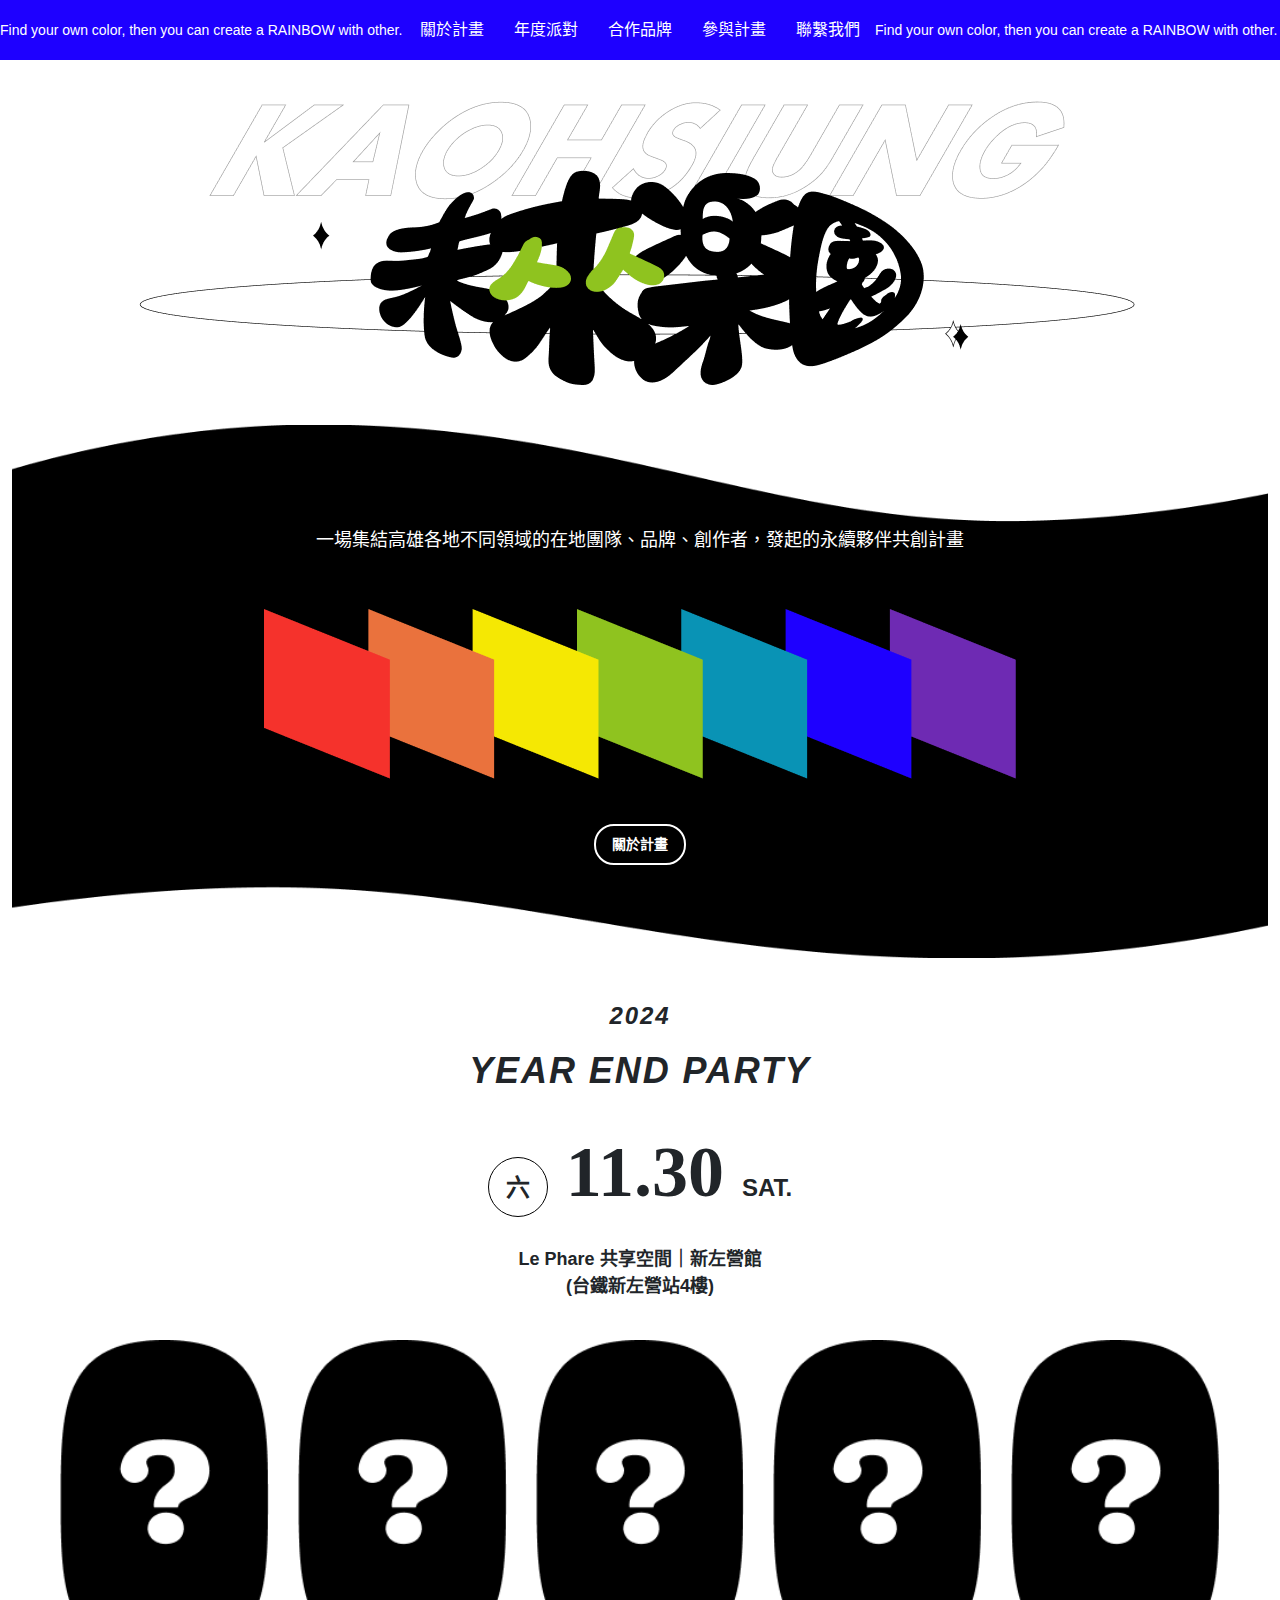
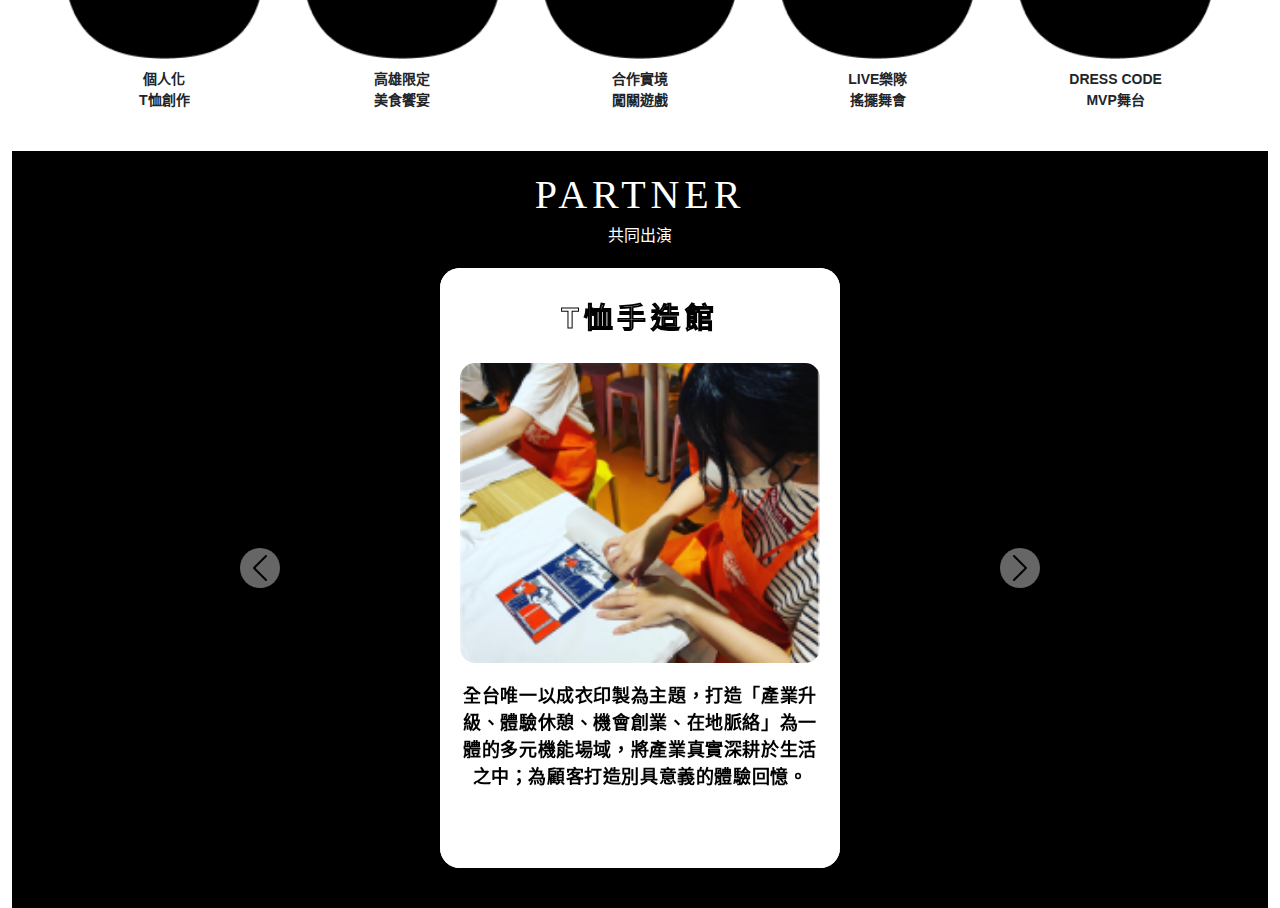
==== index.html @ 6bffa246 "Add files via upload" ====
﻿<!DOCTYPE html>
<html lang="zh-TW">
<head>
    <meta charset="UTF-8">
    <meta name="viewport" content="width=device-width, initial-scale=1.0">
    <title>未來樂園</title>
    <link href="https://cdn.jsdelivr.net/npm/bootstrap@5.3.0/dist/css/bootstrap.min.css" rel="stylesheet">
    <link rel="stylesheet" href="css/styles.css">
</head>
<body>
    <header>
        <nav>
            <div class="rainbow-container">
                <p class="rainbow-text">Find your own color, then you can create a RAINBOW with other.</p>
            </div>
            <ul>
                <li class="menu-list">
                    <h2 class="menu-title">關於計畫</h2>
                    <div class="menu-underline"></div>
                </li>
                <li class="menu-list">
                    <h2 class="menu-title">年度派對</h2>
                    <div class="menu-underline"></div>
                </li>
                <li class="menu-list">
                    <h2 class="menu-title">合作品牌</h2>
                    <div class="menu-underline"></div>
                </li>
                <li class="menu-list">
                    <h2 class="menu-title">參與計畫</h2>
                    <div class="menu-underline"></div>
                </li>
                <li class="menu-list">
                    <h2 class="menu-title">聯繫我們</h2>
                    <div class="menu-underline"></div>
                </li>
            </ul>
            <div class="rainbow-container">
                <p class="rainbow-text">Find your own color, then you can create a RAINBOW with other.</p>
            </div>
        </nav>
    </header>

    <main class="container-fluid">
        <section class="about-plan">
            <div class="main-logo">
                <img src="../images/mainlogo.png" alt="KAOHSIUNG">
            </div>
            <div class="event-idea">
                <p class="event-description">一場集結高雄各地不同領域的在地團隊、品牌、創作者，發起的永續夥伴共創計畫</p>
                <div class="rainbow-blocks">
                    <img src="../images/colorbutton.png" alt="彩虹色塊">
                </div>
                <a href="#" class="about-button">關於計畫</a>
            </div>
        </section>

        <section class="annual-party">
            <div class="party-time">
                <div class="year">2024</div>
                <div class="party-title">YEAR END PARTY</div>
                <div class="date">
                    <span class="day">六</span>
                    11.30
                    <span class="day-of-week">SAT.</span>
                </div>
                <div class="location">
                    Le Phare 共享空間｜新左營館<br>
                    (台鐵新左營站4樓)
                </div>
            </div>
            <div class="party-items">
                <div class="party-item">
                    <img class="item-image" src="../images/parrtyitem.png">
                    <div class="item-title">個人化<br>T恤創作</div>
                </div>
                <div class="party-item">
                    <img class="item-image" src="../images/parrtyitem.png">
                    <div class="item-title">高雄限定<br>美食饗宴</div>
                </div>
                <div class="party-item">
                    <img class="item-image" src="../images/parrtyitem.png">
                    <div class="item-title">合作實境<br>闖關遊戲</div>
                </div>
                <div class="party-item">
                    <img class="item-image" src="../images/parrtyitem.png">
                    <div class="item-title">LIVE樂隊<br>搖擺舞會</div>
                </div>
                <div class="party-item">
                    <img class="item-image" src="../images/parrtyitem.png">
                    <div class="item-title">DRESS CODE<br>MVP舞台</div>
                </div>
            </div>
        </section>

        <section class="partner-section">
            <h2>PARTNER</h2>
            <p>共同出演</p>
            <div id="partnerCarousel" class="carousel slide partner-carousel" data-bs-ride="carousel">
                <div class="carousel-inner">
                    <div class="carousel-item active">
                        <h3>SWING<br>FORMOSA</h3>
                        <div class="image-container">
                            <img src="/images/partner.png" alt="Swing Formosa">
                        </div>
                        <p>致力於推廣搖擺舞蹈與文化的藝文團隊。Swing 是一種生活方式,是跳動的音符,也是歡愉的舞蹈,對於搖擺舞有興趣的朋友一起加入我們!</p>
                    </div>
                    <div class="carousel-item active">
                        <h3>T恤手造館</h3>
                        <div class="image-container">
                            <img src="/images/partner2.png" alt="Swing Formosa">
                        </div>
                        <p>全台唯一以成衣印製為主題，打造「產業升級、體驗休憩、機會創業、在地脈絡」為一體的多元機能場域，將產業真實深耕於生活之中；為顧客打造別具意義的體驗回憶。</p>
                    </div>
                    <!-- 可以添加更多的 carousel-item -->
                </div>
                <button class="carousel-control-prev" type="button" data-bs-target="#partnerCarousel" data-bs-slide="prev">
                    <span class="carousel-control-prev-icon" aria-hidden="true"></span>
                    <span class="visually-hidden">上一個</span>
                </button>
                <button class="carousel-control-next" type="button" data-bs-target="#partnerCarousel" data-bs-slide="next">
                    <span class="carousel-control-next-icon" aria-hidden="true"></span>
                    <span class="visually-hidden">下一個</span>
                </button>
            </div>
        </section>
    </main>

    <footer>
        <!-- 頁腳內容 -->
    </footer>

    <script src="js/main.js"></script>
    <script src="https://cdn.jsdelivr.net/npm/bootstrap@5.3.0/dist/js/bootstrap.bundle.min.js"></script>
</body>
</html>
---- css/styles.css ----
﻿@import url('https://fonts.googleapis.com/css2?family=Noto+Sans+TC:wght@400;700&display=swap');

body {
    margin: 0;
    padding: 0;
    font-family: Arial, sans-serif;
}

/*nvabar*/

nav {
    background-color: #1E00FF;
    color: white;
    display: flex;
    align-items: center;
    height: 60px;
}

.rainbow-container {
    flex: 1;
    overflow: hidden;
    white-space: nowrap;
}

.rainbow-text {
    display: inline-block;
    animation: scroll-left 20s linear infinite;
    color: white;
    font-size: 14px;
    margin: 0;
}

@keyframes scroll-left {
    0% {
        transform: translateX(100%);
    }

    100% {
        transform: translateX(-100%);
    }
}

ul {
    list-style-type: none;
    padding: 0;
    margin: 0;
    display: flex;
    justify-content: center;
}

.menu-list {
    margin: 0 15px;
    position: relative;
}

.menu-title {
    font-size: 16px;
    margin: 0;
    padding: 5px 0;
    cursor: pointer;
}

.menu-underline {
    position: absolute;
    bottom: -2px;
    left: 0;
    width: 0;
    height: 2px;
    background-color: #8FC31F;
    transition: width 0.3s ease;
}

.menu-list:hover .menu-underline {
    width: 100%;
}

/*about-plan*/

.about-plan {
    color: #ffffff;
    text-align: center;
    padding: 20px 0;
}

.main-logo {
    margin-bottom: 20px;
}

    .main-logo img {
        max-width: 100%;
        height: auto;
    }

.event-idea {
    aspect-ratio: 1440 / 610.87;
    background-image: url('../images/backgrounds/event-idea.png');
    background-size: cover;
    background-position: center;
    background-repeat: no-repeat;
    display: flex;
    flex-direction: column;
    justify-content: center;
    align-items: center;
    padding: 60px 30px;
}

.event-content {
    max-width: 1440px;
    margin: 0 auto;
}

.event-description {
    width: 60%;
    font-size: 18px;
    margin: 20px auto;
    padding: 20px;
}

.rainbow-blocks {
    width: 70%;
    margin: 15px auto;
}

    .rainbow-blocks img {
        max-width: 100%;
        height: auto;
    }

.about-button {
    display: inline-block;
    margin: 30px;
    padding: 8px 16px;
    background-color: transparent;
    color: #ffffff;
    border: 2px solid #ffffff;
    border-radius: 20px;
    text-decoration: none;
    font-weight: bold;
    font-size: 14px;
}

    .about-button:hover {
        background-color: #ffffff;
        color: #000000;
    }

/*annul-party*/
.annual-party {
    max-width: 1200px;
    margin: 0 auto;
    padding: 20px;
    font-weight: 600
}

.party-time {
    text-align: center;
    margin-bottom: 40px;
}

.year {
    font-family: Inter, sans-serif;
    font-style: italic;
    letter-spacing: 1.92px;
    font-size: 24px;
    font-weight: bold;
    margin-bottom: 10px;
}

.party-title {
    font-family: Inter, sans-serif;
    font-style: italic;
    letter-spacing: 1.92px;
    font-size: 36px;
    font-weight: bold;
    margin-bottom: 20px;
}

.date {
    font-family: Bookman Swash;
    font-size: 72px;
    font-weight: bold;
    margin-bottom: 20px;
}

    .date .day {
        font-family: Gen Jyuu Gothic, sans-serif;
        font-size: 24px;
        border-radius: 48px;
        border: 1px solid #000;
        display: inline-block;
        width: 60px;
        height: 60px;
        line-height: 60px;
    }

    .date .day-of-week {
        font-family: Gen Jyuu Gothic, sans-serif;
        font-size: 24px;
        justify-content: center;
    }

    .location {
        font-size: 18px;
    }

.party-items {
    display: flex;
    justify-content: space-between;
    flex-wrap: wrap;
}

.party-item {
    width: 18%;
    text-align: center;
    margin-bottom: 20px;
}

.item-image {
    aspect-ratio: 180.96 / 276.48;
    width: 100%;
    border-radius: 20px;
    display: flex;
    justify-content: center;
    align-items: center;
    margin-bottom: 10px;
}

    .item-image span {
        font-size: 48px;
        color: #fff;
    }

.item-title {
    font-size: 14px;
}


/*partner*/
.partner-section {
    background-color: #000;
    color: #fff;
    padding: 20px 0;
    text-align: center;
}

    .partner-section h2 {
        font-family: Bodoni Bd BT;
        letter-spacing: 4.92px;
        font-size: 2.5rem;
        margin-bottom: 5px;
    }

.partner-carousel {
    position: relative;
    max-width: 800px;
    margin: 20px auto;
    height: 600px; /* 增加高度 */
    display: flex;
    align-items: center;
    justify-content: center;
}

.carousel-inner {
    width: 100%;
    max-width: 400px; /* 限制卡片寬度 */
}

.carousel-item {
    height: 600px;
    background-color: #fff;
    color: #000;
    border-radius: 20px;
    padding: 20px;
    box-shadow: 0 10px 20px rgba(0,0,0,0.1);
}

    .carousel-item h3 {
        height: 60px;
        color: #fff;
        text-align: center;
        letter-spacing: 4.8px;
        font: 700 24px/30px Gen Jyuu Gothic, -apple-system, Roboto, Helvetica, sans-serif;
        -webkit-text-stroke: 1px #000;
        margin-bottom: 15px;
        font-size: 1.8rem;
        font-weight: bold;
        display: flex;
        align-items: center;
        justify-content: center;
    }

    .carousel-item .image-container {
        width: 100%;
        height: 300px;
        overflow: hidden;
        border-radius: 15px;
        margin-bottom: 15px;
    }

    .carousel-item img {
        width: 100%;
        height: 100%;
        object-fit: cover;
    }

    .carousel-item p {
        color: #000;
        letter-spacing: 0.61px;
        margin-top: 20px;
        font: 800 18px Gen Jyuu Gothic, sans-serif;
        line-height: 1.5;
    }

.carousel-control-prev,
.carousel-control-next {
    width: 40px;
    height: 40px;
    top: 50%;
    transform: translateY(-50%);
    background-color: rgba(255,255,255,0.5);
    border-radius: 50%;
    opacity: 0.8;
}

.carousel-control-prev-icon,
.carousel-control-next-icon {
    background-image: url("data:image/svg+xml,%3csvg xmlns='http://www.w3.org/2000/svg' viewBox='0 0 16 16' fill='%23000'%3e%3cpath d='M11.354 1.646a.5.5 0 0 1 0 .708L5.707 8l5.647 5.646a.5.5 0 0 1-.708.708l-6-6a.5.5 0 0 1 0-.708l6-6a.5.5 0 0 1 .708 0z'/%3e%3c/svg%3e");
}

.carousel-control-next-icon {
    background-image: url("data:image/svg+xml,%3csvg xmlns='http://www.w3.org/2000/svg' viewBox='0 0 16 16' fill='%23000'%3e%3cpath d='M4.646 1.646a.5.5 0 0 1 .708 0l6 6a.5.5 0 0 1 0 .708l-6 6a.5.5 0 0 1-.708-.708L10.293 8 4.646 2.354a.5.5 0 0 1 0-.708z'/%3e%3c/svg%3e");
}



/* 響應式設計 */
@media (max-width: 768px) {
    .event-idea {
        padding: 30px 15px;
    }

    .event-description {
        font-size: 16px;
    }

    .about-button {
        font-size: 14px;
        padding: 8px 16px;
    }
}

@media (max-width: 480px) {
    .event-idea {
        padding: 20px 10px;
    }

    .event-description {
        font-size: 14px;
    }

    .about-button {
        font-size: 12px;
        padding: 6px 12px;
    }
}
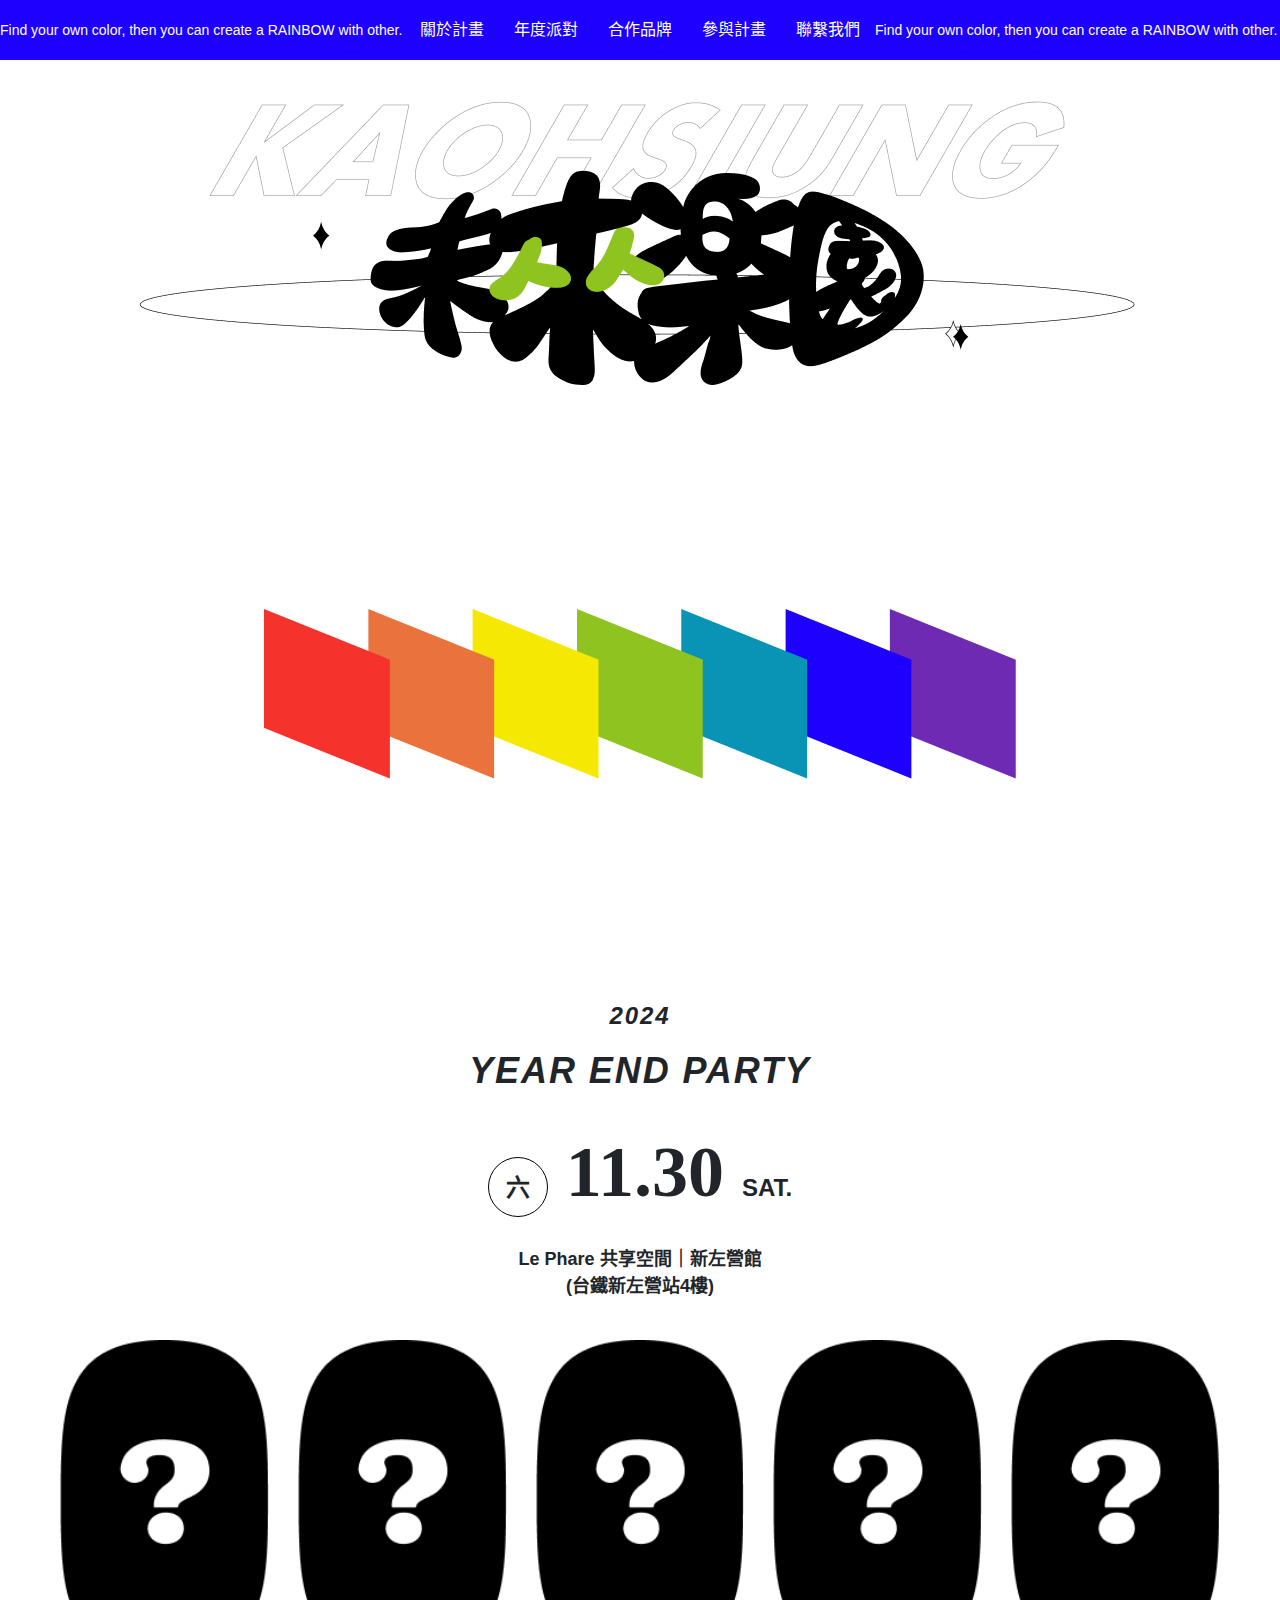
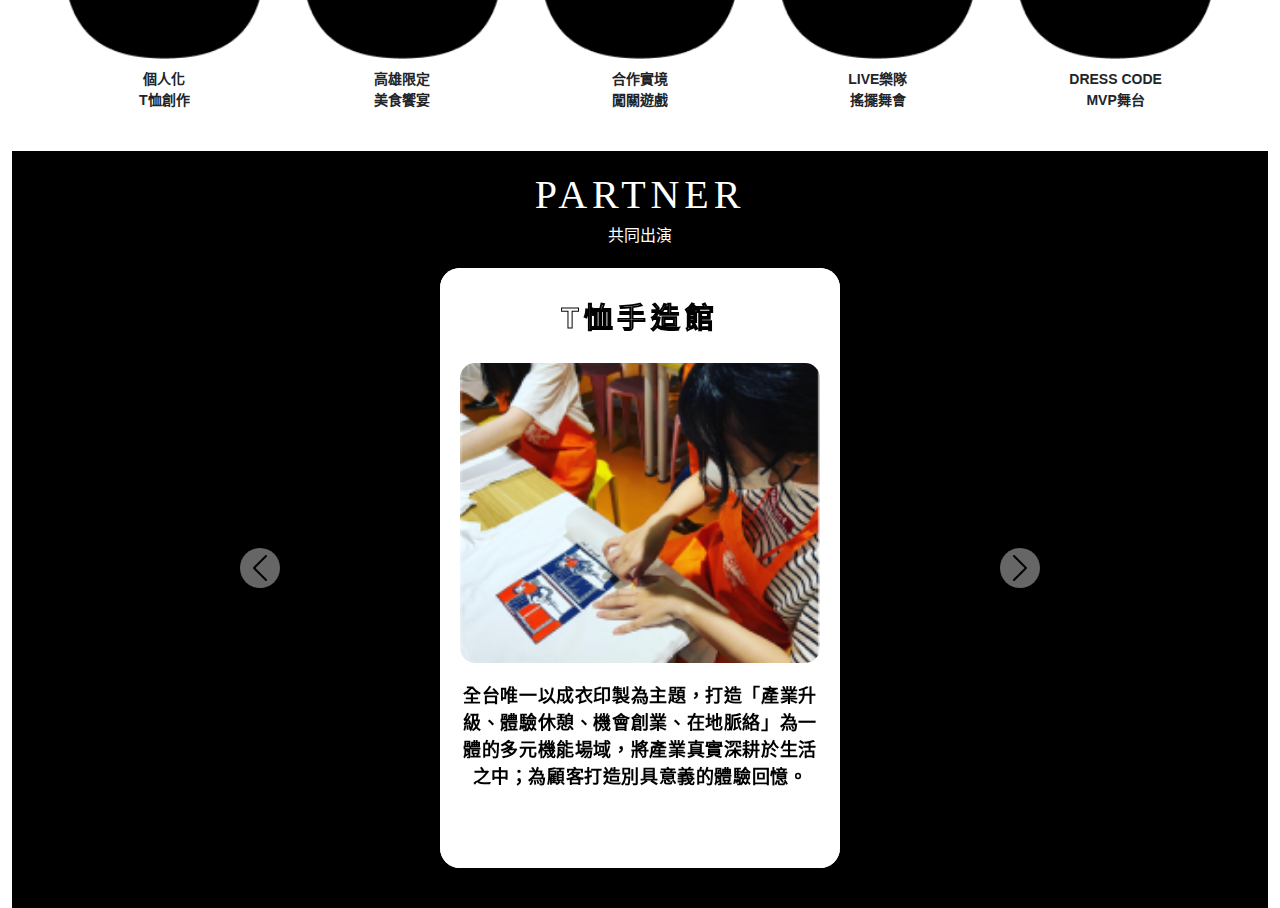
==== commit 37ca2384: "Add files via upload" ====
--- a/index.html
+++ b/index.html
@@ -44,12 +44,12 @@
     <main class="container-fluid">
         <section class="about-plan">
             <div class="main-logo">
-                <img src="../images/mainlogo.png" alt="KAOHSIUNG">
+                <img src="images/mainlogo.png" alt="KAOHSIUNG">
             </div>
             <div class="event-idea">
                 <p class="event-description">一場集結高雄各地不同領域的在地團隊、品牌、創作者，發起的永續夥伴共創計畫</p>
                 <div class="rainbow-blocks">
-                    <img src="../images/colorbutton.png" alt="彩虹色塊">
+                    <img src="images/colorbutton.png" alt="彩虹色塊">
                 </div>
                 <a href="#" class="about-button">關於計畫</a>
             </div>
@@ -71,23 +71,23 @@
             </div>
             <div class="party-items">
                 <div class="party-item">
-                    <img class="item-image" src="../images/parrtyitem.png">
+                    <img class="item-image" src="images/parrtyitem.png">
                     <div class="item-title">個人化<br>T恤創作</div>
                 </div>
                 <div class="party-item">
-                    <img class="item-image" src="../images/parrtyitem.png">
+                    <img class="item-image" src="images/parrtyitem.png">
                     <div class="item-title">高雄限定<br>美食饗宴</div>
                 </div>
                 <div class="party-item">
-                    <img class="item-image" src="../images/parrtyitem.png">
+                    <img class="item-image" src="images/parrtyitem.png">
                     <div class="item-title">合作實境<br>闖關遊戲</div>
                 </div>
                 <div class="party-item">
-                    <img class="item-image" src="../images/parrtyitem.png">
+                    <img class="item-image" src="images/parrtyitem.png">
                     <div class="item-title">LIVE樂隊<br>搖擺舞會</div>
                 </div>
                 <div class="party-item">
-                    <img class="item-image" src="../images/parrtyitem.png">
+                    <img class="item-image" src="images/parrtyitem.png">
                     <div class="item-title">DRESS CODE<br>MVP舞台</div>
                 </div>
             </div>
--- a/css/styles.css
+++ b/css/styles.css
@@ -93,7 +93,7 @@
 
 .event-idea {
     aspect-ratio: 1440 / 610.87;
-    background-image: url('../images/backgrounds/event-idea.png');
+    background-image: url('images/backgrounds/event-idea.png');
     background-size: cover;
     background-position: center;
     background-repeat: no-repeat;
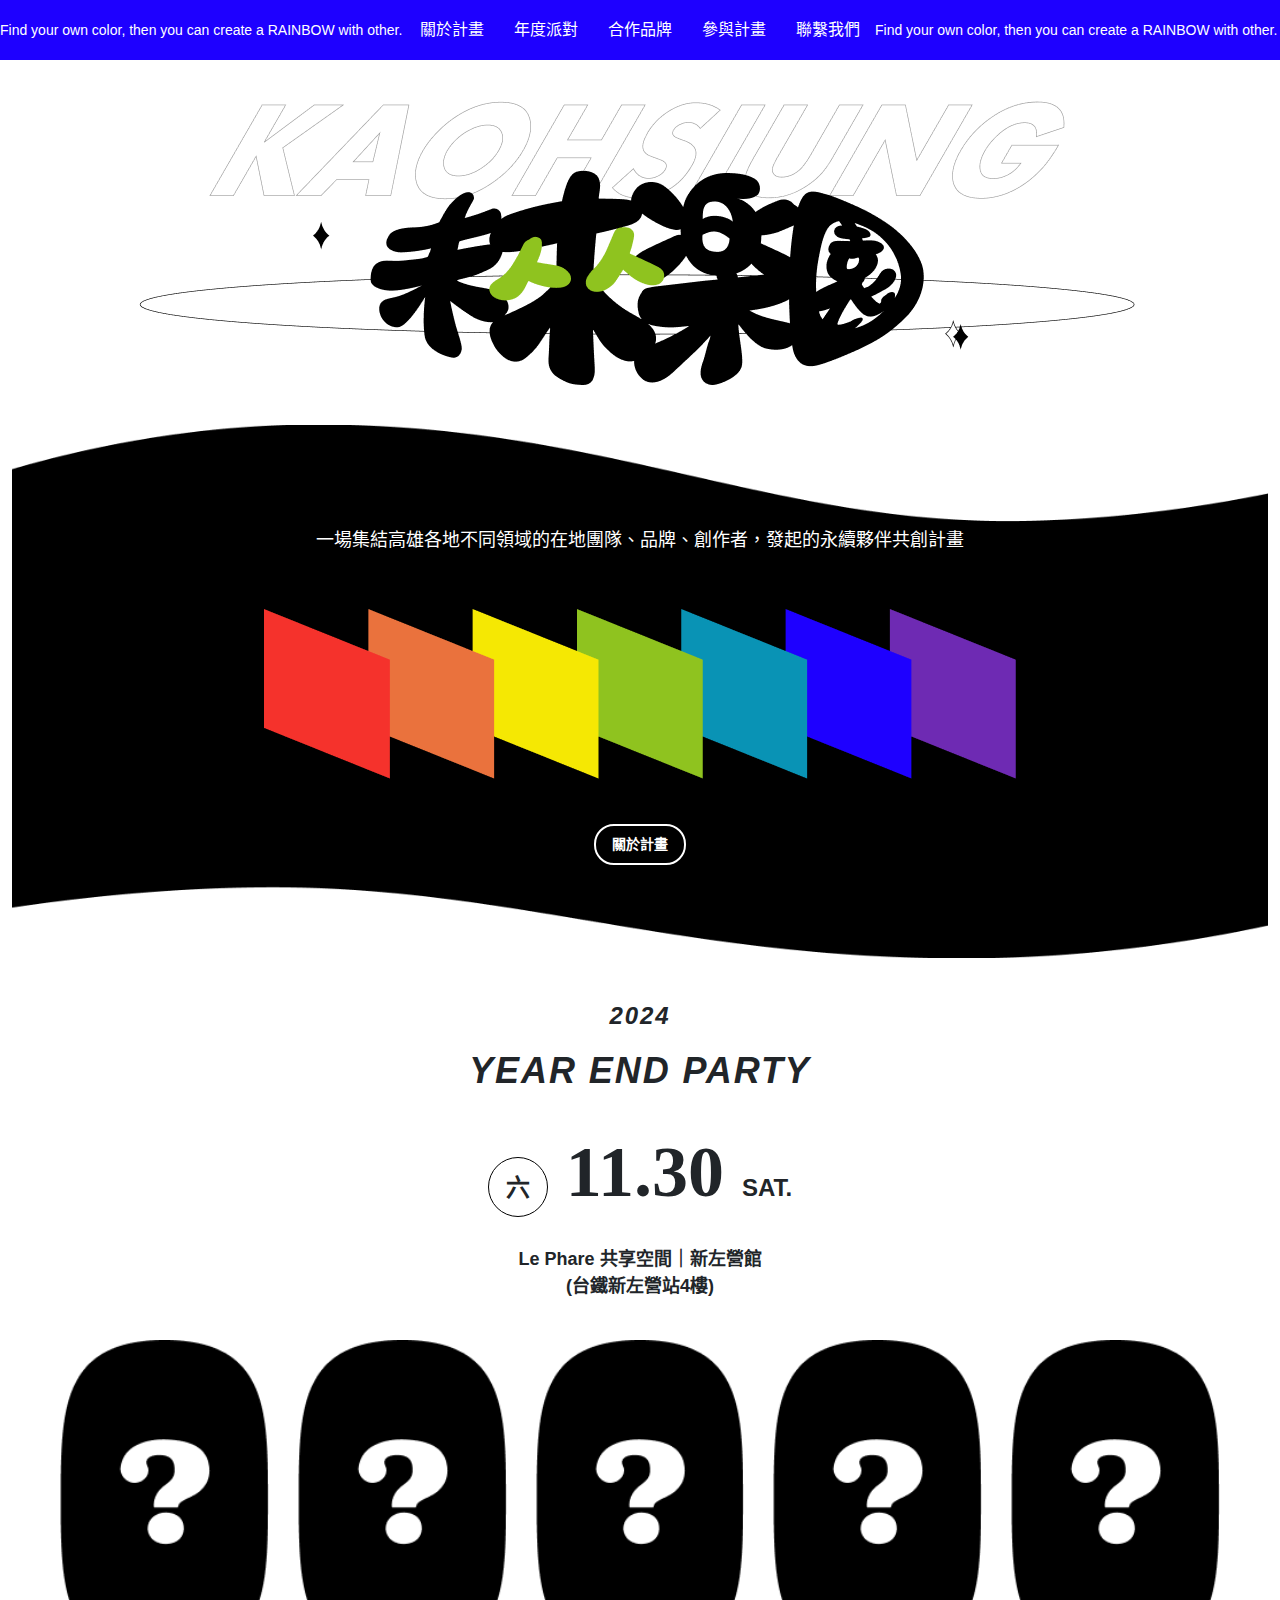
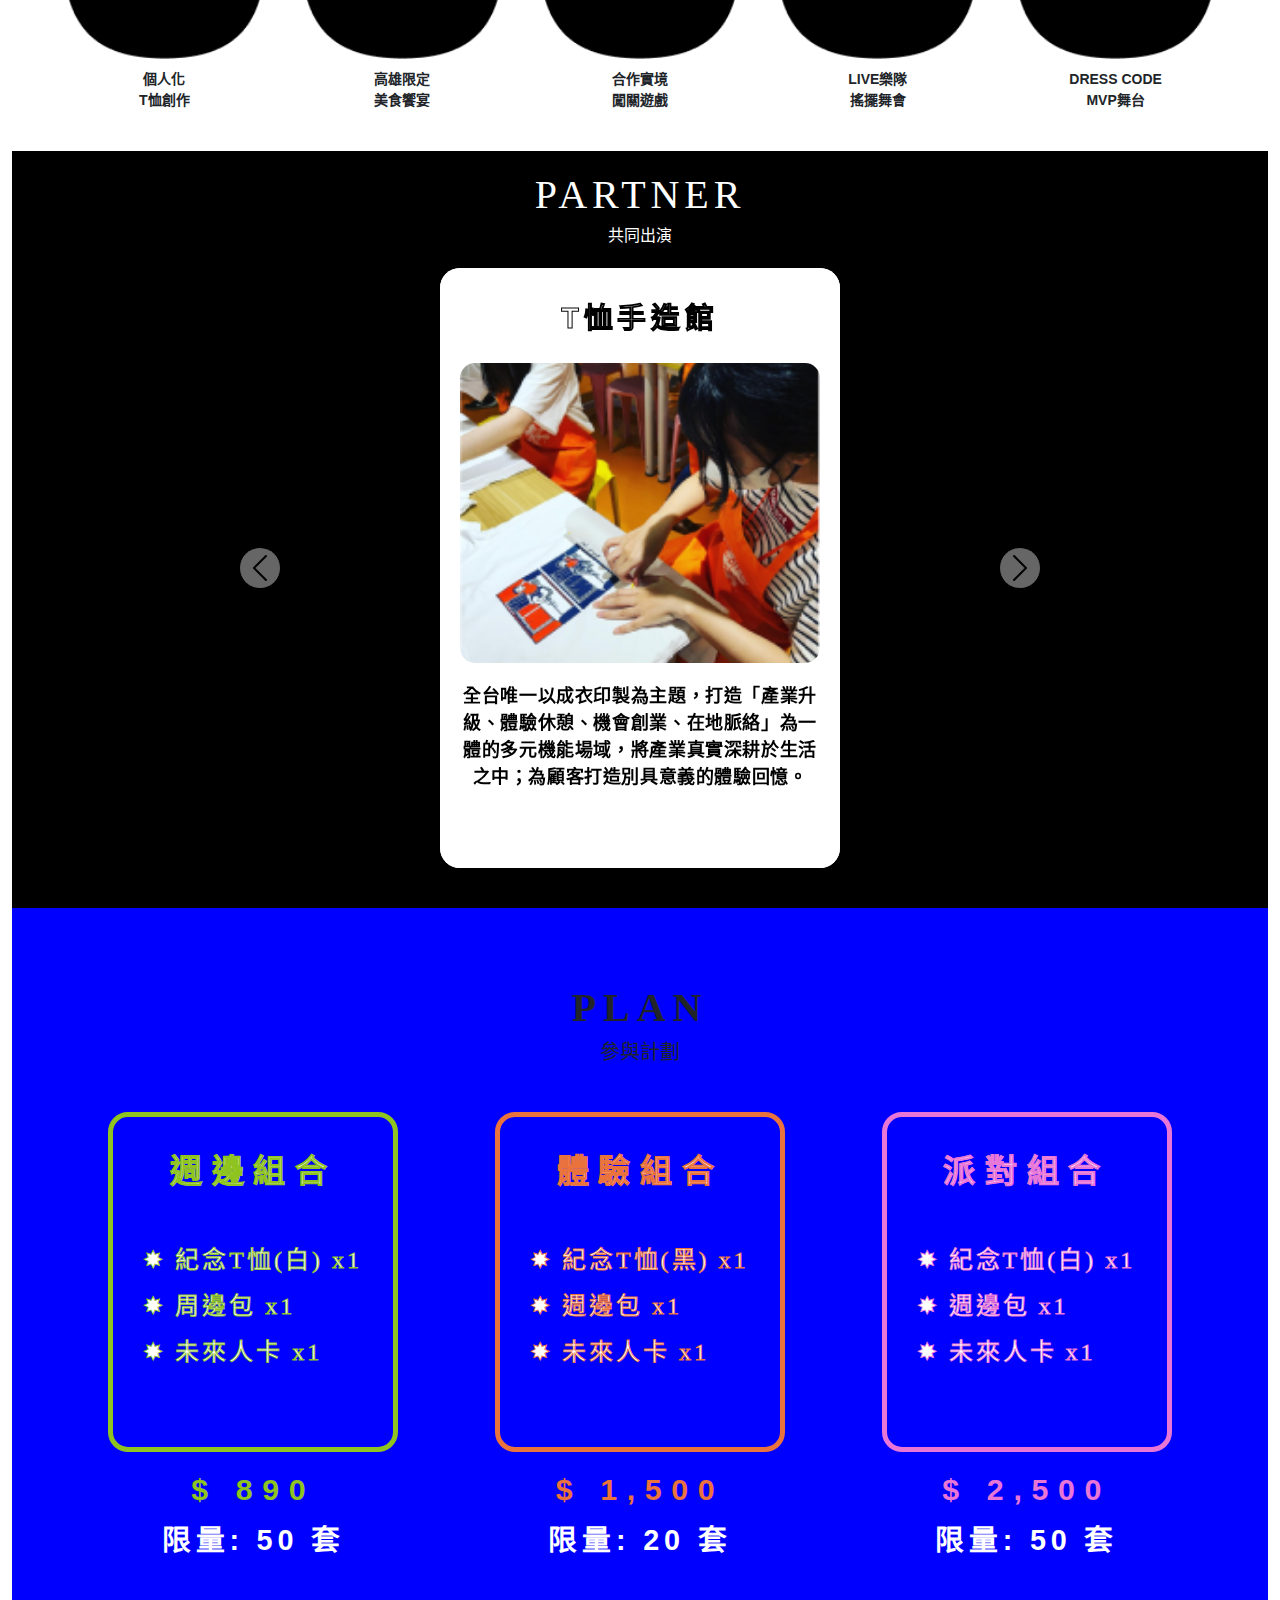
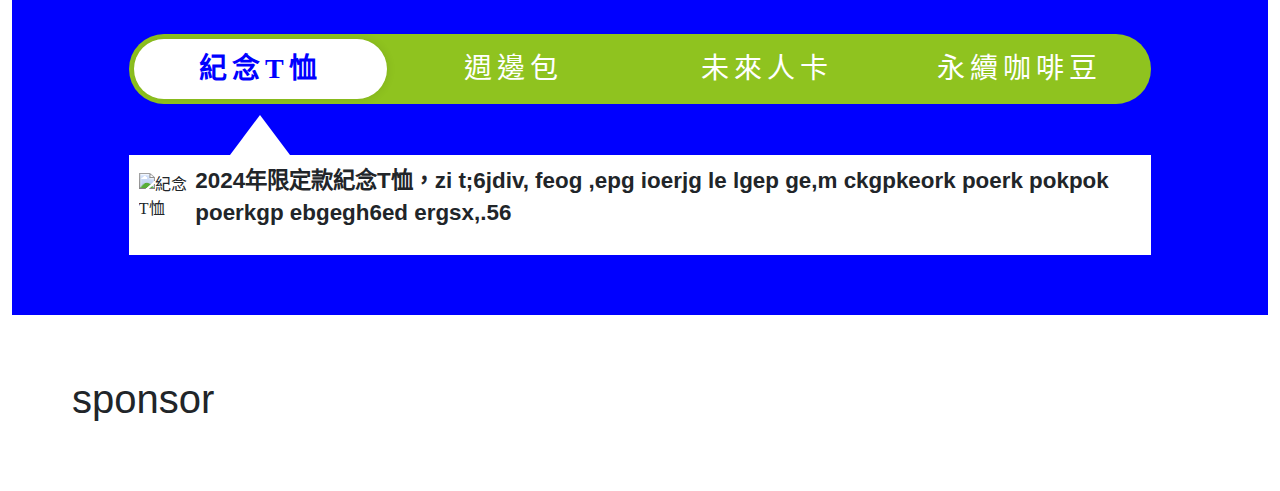
==== commit 03be420d: "Add files via upload" ====
--- a/index.html
+++ b/index.html
@@ -101,14 +101,14 @@
                     <div class="carousel-item active">
                         <h3>SWING<br>FORMOSA</h3>
                         <div class="image-container">
-                            <img src="/images/partner.png" alt="Swing Formosa">
+                            <img src="images/partner.png" alt="Swing Formosa">
                         </div>
                         <p>致力於推廣搖擺舞蹈與文化的藝文團隊。Swing 是一種生活方式,是跳動的音符,也是歡愉的舞蹈,對於搖擺舞有興趣的朋友一起加入我們!</p>
                     </div>
                     <div class="carousel-item active">
                         <h3>T恤手造館</h3>
                         <div class="image-container">
-                            <img src="/images/partner2.png" alt="Swing Formosa">
+                            <img src="images/partner2.png" alt="Swing Formosa">
                         </div>
                         <p>全台唯一以成衣印製為主題，打造「產業升級、體驗休憩、機會創業、在地脈絡」為一體的多元機能場域，將產業真實深耕於生活之中；為顧客打造別具意義的體驗回憶。</p>
                     </div>
@@ -124,6 +124,119 @@
                 </button>
             </div>
         </section>
+
+        <section class="support-plan">
+            <h1 class="text-center pt-3">PLAN</h1>
+            <h5 class="text-center mb-5">參與計劃</h5>
+
+            <div class="row plan-combo">
+                <div class="col-lg-4 col-md-6 mb-4">
+                    <div class="card">
+                        <div class="card-body text-center card1">
+                            <h5 class="card-title">週邊組合</h5>
+                            <ul class="list-styled">
+                                <li>✸ 紀念T恤(白) x1</li>
+                                <li>✸ 周邊包 x1</li>
+                                <li>✸ 未來人卡 x1</li>
+                            </ul>
+                        </div>
+                        <div class="plan-info text-center">
+                            <p class="plan-price green-text">$ 890</p>
+                            <p class="plan-stock">限量: 50 套</p>
+                        </div>
+                    </div>
+                </div>
+                <div class="col-lg-4 col-md-6 mb-4">
+                    <div class="card">
+                        <div class="card-body text-center card2">
+                            <h5 class="card-title">體驗組合</h5>
+                            <ul class="list-styled">
+                                <li>✸ 紀念T恤(黑) x1</li>
+                                <li>✸ 週邊包 x1</li>
+                                <li>✸ 未來人卡 x1</li>
+                            </ul>
+                        </div>
+                        <div class="plan-info text-center">
+                            <p class="plan-price oringe-text">$ 1,500</p>
+                            <p class="plan-stock">限量: 20 套</p>
+                        </div>
+                    </div>
+                </div>
+                <div class="col-lg-4 col-md-6 mb-4">
+                    <div class="card">
+                        <div class="card-body text-center card3">
+                            <h5 class="card-title">派對組合</h5>
+                            <ul class="list-styled">
+                                <li>✸ 紀念T恤(白) x1</li>
+                                <li>✸ 週邊包 x1</li>
+                                <li>✸ 未來人卡 x1</li>
+                            </ul>
+                        </div>
+                        <div class="plan-info text-center">
+                            <p class="plan-price pink-text">$ 2,500</p>
+                            <p class="plan-stock">限量: 50 套</p>
+                        </div>
+                    </div>
+                </div>
+            </div>
+
+            <div class="product-tabs mt-3 mx-auto">
+                <ul class="nav nav-pills mb-3 justify-content-center g-0 row" id="pills-tab" role="tablist">
+                    <li class="nav-item col" role="presentation">
+                        <button class="nav-link h-100 active" id="pills-tshirt-tab" data-bs-toggle="pill" data-bs-target="#pills-tshirt" type="button" role="tab" aria-controls="pills-tshirt" aria-selected="true">紀念T恤</button>
+                    </li>
+                    <li class="nav-item col" role="presentation">
+                        <button class="nav-link h-100" id="pills-bag-tab" data-bs-toggle="pill" data-bs-target="#pills-bag" type="button" role="tab" aria-controls="pills-bag" aria-selected="false">週邊包</button>
+                    </li>
+                    <li class="nav-item col" role="presentation">
+                        <button class="nav-link h-100" id="pills-card-tab" data-bs-toggle="pill" data-bs-target="#pills-card" type="button" role="tab" aria-controls="pills-card" aria-selected="false">未來人卡</button>
+                    </li>
+                    <li class="nav-item col" role="presentation">
+                        <button class="nav-link h-100" id="pills-coffee-tab" data-bs-toggle="pill" data-bs-target="#pills-coffee" type="button" role="tab" aria-controls="pills-coffee" aria-selected="false">永續咖啡豆</button>
+                    </li>
+                </ul>
+                <div class="triangle-indicator"></div>
+
+                <div class="tab-content" id="pills-tabContent">
+                    <div class="tab-pane fade show active" id="pills-tshirt" role="tabpanel" aria-labelledby="pills-tshirt-tab">
+                        <div class="product-info">
+                            <img src="images/product.png" alt="紀念T恤" class="img-fluid mb-3">
+                            <div>
+                                <p>2024年限定款紀念T恤，zi t;6jdiv, feog ,epg ioerjg le lgep ge,m ckgpkeork poerk pokpok poerkgp ebgegh6ed ergsx,.56 </p>
+                            </div>
+                        </div>
+                    </div>
+                    <div class="tab-pane fade" id="pills-bag" role="tabpanel" aria-labelledby="pills-bag-tab">
+                        <div class="product-info">
+                            <img src="images/product.png" alt="紀念T恤" class="img-fluid mb-3">
+                            <div>
+                                <p>2024年限定款紀念T恤，zi t;6jdiv, feog ,epg ioerjg le lgep ge,m ckgpkeork poerk pokpok poerkgp ebgegh6ed ergsx,.56 </p>
+                            </div>
+                        </div>
+                    </div>
+                    <div class="tab-pane fade" id="pills-card" role="tabpanel" aria-labelledby="pills-card-tab">
+                        <div class="product-info">
+                            <img src="images/product.png" alt="紀念T恤" class="img-fluid mb-3">
+                            <div>
+                                <p>2024年限定款紀念T恤，zi t;6jdiv, feog ,epg ioerjg le lgep ge,m ckgpkeork poerk pokpok poerkgp ebgegh6ed ergsx,.56 </p>
+                            </div>
+                        </div>
+                    </div>
+                    <div class="tab-pane fade" id="pills-coffee" role="tabpanel" aria-labelledby="pills-coffee-tab">
+                        <div class="product-info">
+                            <img src="images/product.png" alt="紀念T恤" class="img-fluid mb-3">
+                            <div>
+                                <p>2024年限定款紀念T恤，zi t;6jdiv, feog ,epg ioerjg le lgep ge,m ckgpkeork poerk pokpok poerkgp ebgegh6ed ergsx,.56 </p>
+                            </div>
+                        </div>
+                    </div>
+                </div>
+            </div>
+        </section>
+
+        <section class="sponsor">
+            <h1>sponsor</h1>
+        </section>
     </main>
 
     <footer>
--- a/css/styles.css
+++ b/css/styles.css
@@ -4,6 +4,12 @@
     margin: 0;
     padding: 0;
     font-family: Arial, sans-serif;
+}
+
+section {
+    max-width: 1440px;
+    margin: 0 auto;
+    padding: 60px
 }
 
 /*nvabar*/
@@ -93,7 +99,7 @@
 
 .event-idea {
     aspect-ratio: 1440 / 610.87;
-    background-image: url('images/backgrounds/event-idea.png');
+    background-image: url('../images/backgrounds/event-idea.png');
     background-size: cover;
     background-position: center;
     background-repeat: no-repeat;
@@ -331,6 +337,183 @@
     background-image: url("data:image/svg+xml,%3csvg xmlns='http://www.w3.org/2000/svg' viewBox='0 0 16 16' fill='%23000'%3e%3cpath d='M4.646 1.646a.5.5 0 0 1 .708 0l6 6a.5.5 0 0 1 0 .708l-6 6a.5.5 0 0 1-.708-.708L10.293 8 4.646 2.354a.5.5 0 0 1 0-.708z'/%3e%3c/svg%3e");
 }
 
+/*support-plan*/
+.support-plan {
+    background-color: #0000FF; /* 藍色背景 */
+    font-family: 'Bodoni MT';
+}
+
+    .support-plan h1 {
+        letter-spacing: 6.92px;
+        font-weight: bolder;
+    }
+
+    .support-plan .card {
+        background-color: #0000FF;
+        border: none;
+        height: 100%;
+        margin-bottom: 20px;
+    }
+
+    .support-plan .card-body {
+        color: #fff;
+        padding: 20px;
+        display: flex;
+        flex-direction: column;
+        align-items: center;
+        border-radius: 20px;
+        width: 80%;
+        height: 25vw;
+        margin: 0 auto;
+    }
+
+    .support-plan .card-title {
+        justify-content: center;
+        align-items: center;
+        width: 100%;
+        white-space: nowrap;
+        text-align: center;
+        letter-spacing: 9.6px;
+        padding: 8px;
+        font: 900 2rem Gen Jyuu Gothic P, -apple-system, Roboto, Helvetica, sans-serif;
+    }
+
+    .support-plan .card1 {
+        border: 5px solid #8fc31f;
+        -webkit-text-stroke: 0.8px #8fc31f;
+    }
+
+    .support-plan .card2 {
+        border: 5px solid #EA723D;
+        -webkit-text-stroke: 0.8px #EA723D;
+    }
+
+    .support-plan .card3 {
+        border: 5px solid #E876D6;
+        -webkit-text-stroke: 0.8px #E876D6;
+    }
+
+    .support-plan .list-styled {
+        width: 100%;
+        padding: 10px;
+        display: flex;
+        flex-direction: column;
+        margin-top: 20px;
+    }
+
+        .support-plan .list-styled li {
+            margin: 5px 0;
+            text-align: left;
+            font-size: 1.5rem;
+            letter-spacing: 3px;
+        }
+
+        .plan-info {
+            background-color: #0000FF;
+            padding: 20px;
+        }
+
+.plan-price {
+    margin-bottom: 10px;
+    letter-spacing: 0.6rem;
+    padding: 0 20px;
+    font: 700 1.9rem Gen Jyuu Gothic P, sans-serif;
+}
+.green-text {
+    color: #8fc31f;
+}
+
+.oringe-text {
+    color: #EA723D;
+}
+
+.pink-text {
+    color: #E876D6;
+}
+
+.plan-stock {
+    color: #fff;
+    font: 600 1.8rem Gen Jyuu Gothic P, sans-serif;
+    letter-spacing: 0.3rem;
+}
+
+.product-tabs {
+    position: relative;
+    width: 90%;
+}
+
+.nav-pills {
+    background-color: #8fc31f;
+    border-radius: 55px;
+    height: 70px;
+    padding: 5px;
+    position: relative;
+    z-index: 2;
+}
+
+    .nav-pills .nav-item {
+        padding: 0;
+    }
+
+
+    .nav-pills .nav-link {
+        width: 100%;
+        height: 100%;
+        color: white;
+        font-size: 28px;
+        letter-spacing: 5px;
+        border-radius: 40px;
+        transition: all 0.3s ease;
+        display: flex;
+        align-items: center;
+        justify-content: center;
+        white-space: nowrap;
+    }
+
+        .nav-pills .nav-link.active {
+            background-color: white;
+            color: #0000FF;
+            font-weight: bolder;
+            box-shadow: 0 0 10px rgba(0,0,0,0.1);
+        }
+
+
+.triangle-indicator {
+    position: relative;
+    bottom: 5px;
+    left: 0;
+    width: 0;
+    height: 0;
+    border-left: 30px solid transparent;
+    border-right: 30px solid transparent;
+    border-bottom: 40px solid #fff;
+    transition: left 0.3s ease;
+    z-index: 3;
+}
+
+.product-info {
+    background-color: white;
+    display: flex;
+    align-items: center;
+    padding: 10px;
+    margin-top: -5px; /* 使白色背景與三角形重疊 */
+    position: relative;
+    z-index: 1;
+}
+
+    .product-info p {
+        font: 600 1.4rem Gen Jyuu Gothic P, sans-serif;
+        word-wrap: break-word; /* 允許長單詞斷行 */
+        overflow-wrap: break-word; /* 現代瀏覽器優先使用這個屬性 */
+        white-space: normal; /* 確保文本正常換行 */
+        text-align: left; /* 文本左對齊 */
+        max-width: 100%; 
+        line-height: 2rem;
+    }
+
+    .product-info img {
+    }
+
 
 
 /* 響應式設計 */
@@ -347,6 +530,15 @@
         font-size: 14px;
         padding: 8px 16px;
     }
+
+    .product-info {
+        flex-direction: column;
+    }
+
+        .product-info img {
+            margin-right: 0;
+            margin-bottom: 20px;
+        }
 }
 
 @media (max-width: 480px) {
